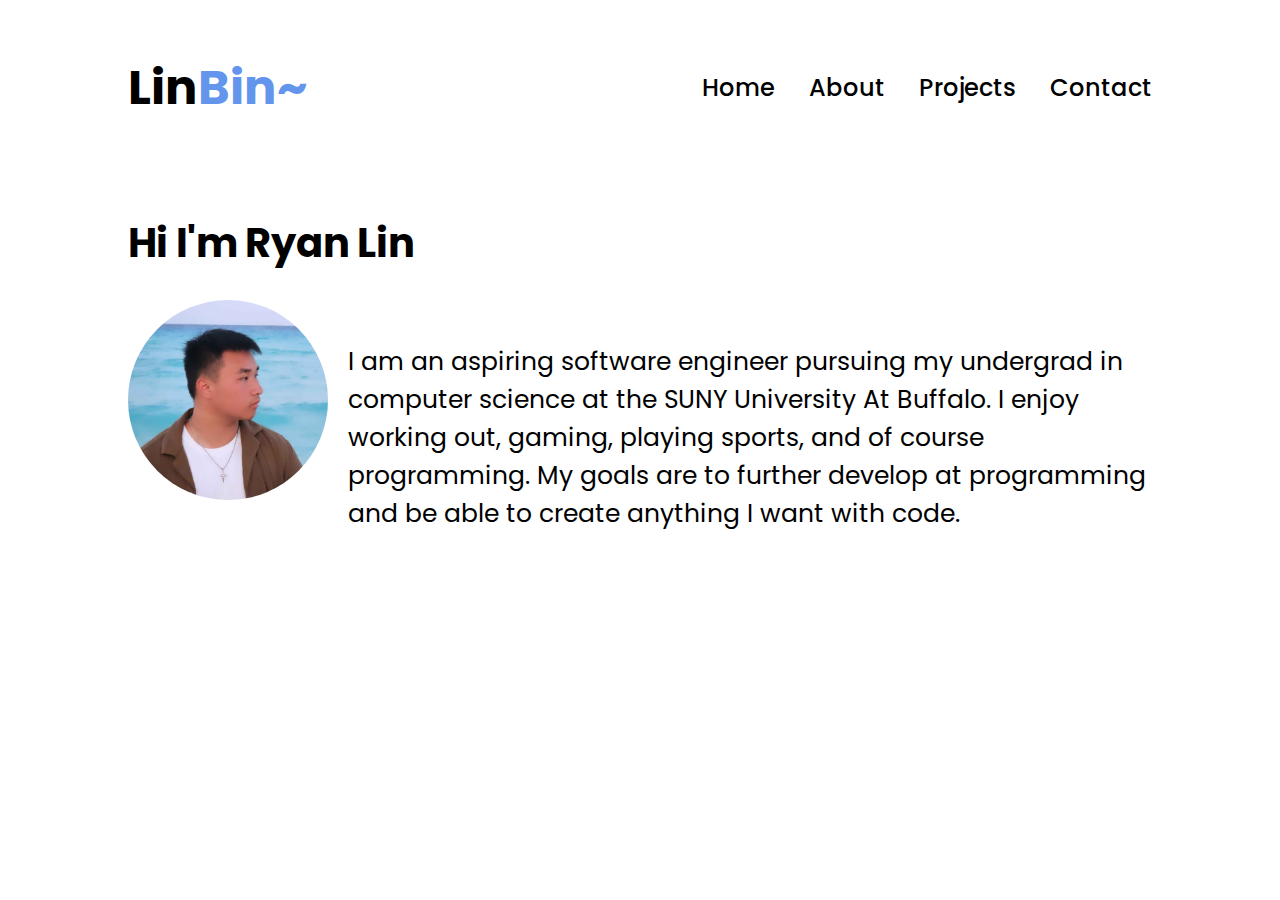
==== index.html @ 6389a58f "added an about me" ====
<!DOCTYPE html>
<html lang="en">
<head>
    <meta charset="UTF-8">
    <title>LinBin - Personal Website</title>
    <link rel="preconnect" href="https://fonts.googleapis.com">
    <link rel="preconnect" href="https://fonts.gstatic.com" crossorigin>
    <link href="https://fonts.googleapis.com/css2?family=Poppins:ital,wght@0,100;0,200;0,300;0,400;0,500;0,600;0,700;0,800;0,900;1,100;1,200;1,300;1,400;1,500;1,600;1,700;1,800;1,900&display=swap" rel="stylesheet">
    <link href="style.css" rel="stylesheet">
</head>
<body id="home">
    <header>
        <h1 class="logo">Lin<span id="creative">Bin~</span></h1>
        <nav class="navbar">
            <a href="#home">Home</a>
            <a href="#about">About</a>
            <a>Projects</a>
            <a>Contact</a>
        </nav>
    </header>
    <div id="about">
        <h1>Hi I'm Ryan Lin</h1>
        <img src="./images/me.jpg" alt="Ryan Lin" height="200px">
        <p>I am an aspiring software engineer pursuing my undergrad in computer science at the SUNY University At Buffalo.
            I enjoy working out, gaming, playing sports, and of course programming. My goals are to further develop at programming
            and be able to create anything I want with code.
        </p>
    </div>
</body>
</html>
---- style.css ----
*{
    font-family:"Poppins",serif;
}
body{
    padding:0;
    margin:0;
}
header{
    display:flex;
    justify-content: space-between;
    padding:20px 10%;
}
#creative {
    color:cornflowerblue;
}
.logo {
    font-size:3rem;
    
}
.navbar{
    margin:50px 0 50px 0;
}
.navbar a{
    color:black;
    margin-left:30px;
    font-size:24px;
    font-weight:500;
    text-decoration: none;
    transition:.3s;
}
.navbar a:hover{
    color: cornflowerblue;
}
#about{
    padding:10px 10%;
}
#about h1{
    font-size:40px;
}
#about p{
    font-size:25px;
    margin:70px 0px 70px 0px;
}
#about img {
    border-radius:50%;
    margin-right:20px;
    float:left;
}
#contact{
    padding:10px 15%;
}
.contact-links{
    list-style-type: none;
    float:left;
    
}
.contact-links li{
    display:inline-block;
    padding:14px 16px;
}
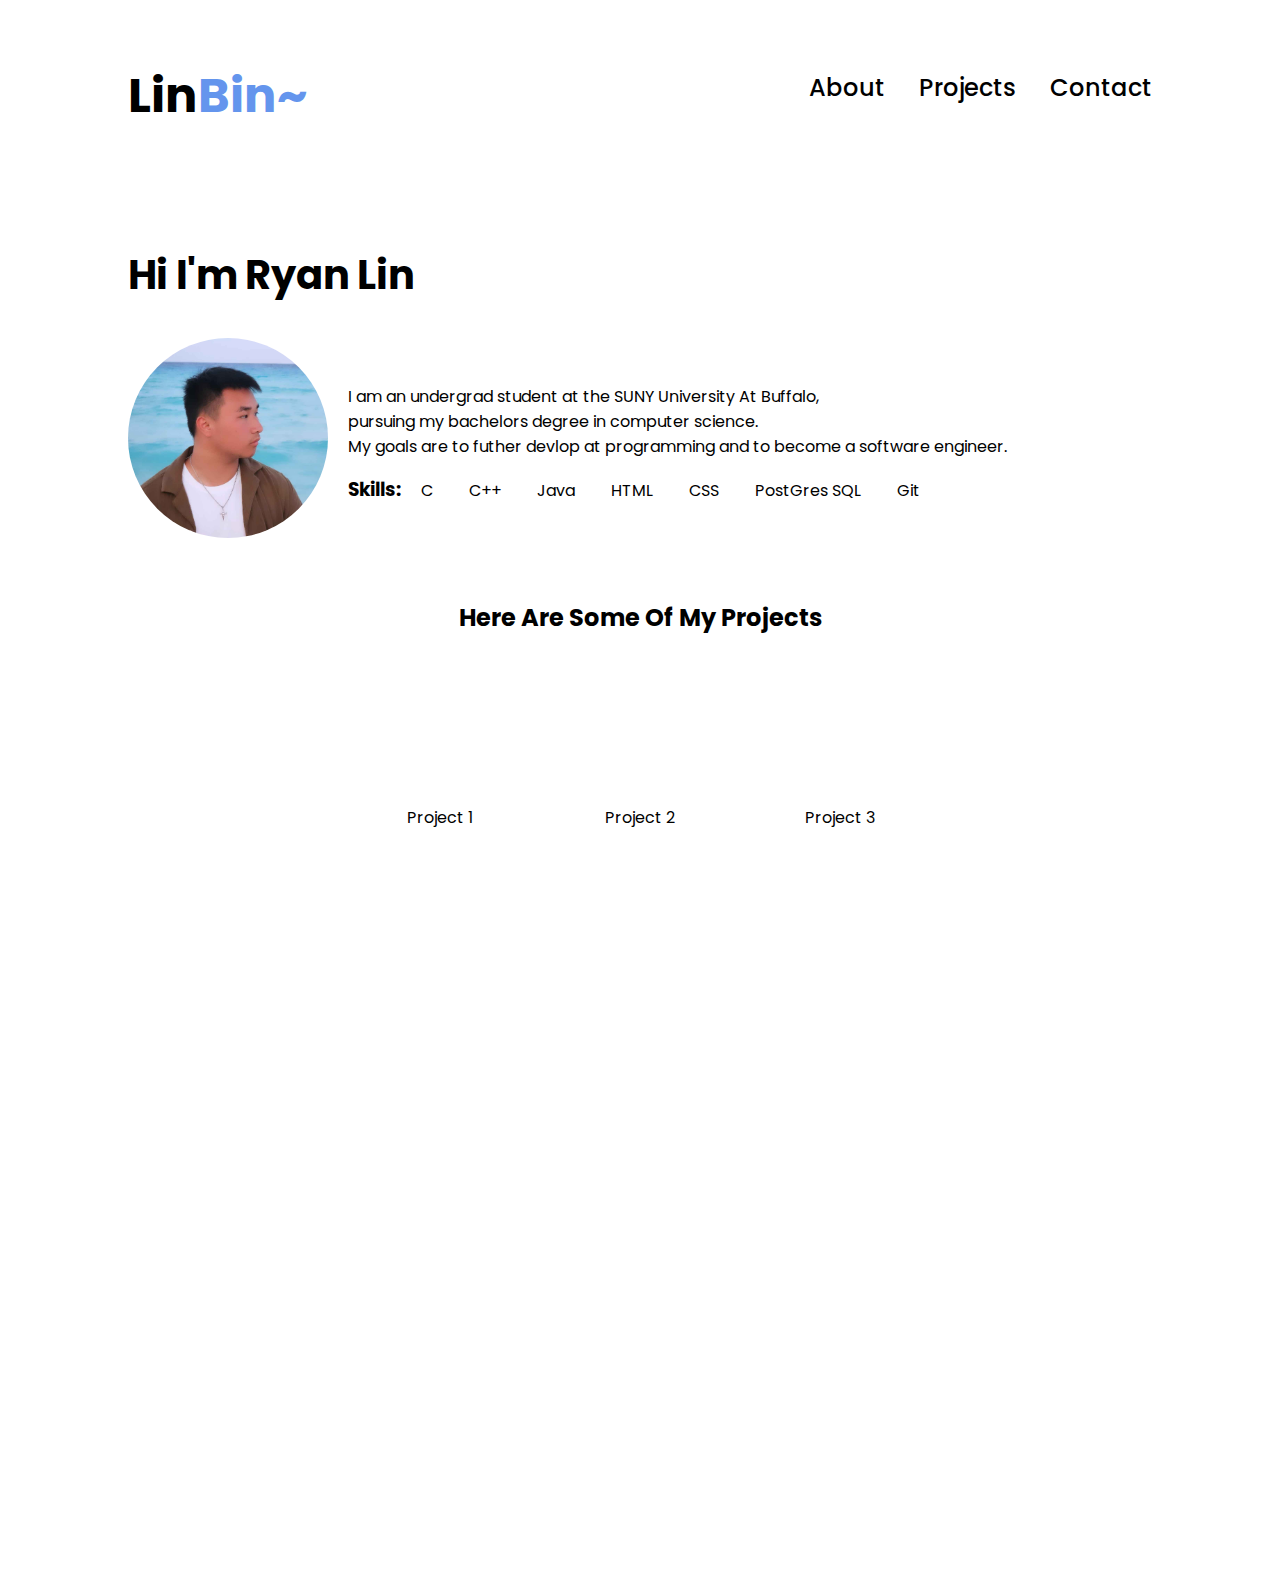
==== commit 651551dd: "finished about section, working on projects" ====
--- a/index.html
+++ b/index.html
@@ -8,23 +8,46 @@
     <link href="https://fonts.googleapis.com/css2?family=Poppins:ital,wght@0,100;0,200;0,300;0,400;0,500;0,600;0,700;0,800;0,900;1,100;1,200;1,300;1,400;1,500;1,600;1,700;1,800;1,900&display=swap" rel="stylesheet">
     <link href="style.css" rel="stylesheet">
 </head>
-<body id="home">
-    <header>
-        <h1 class="logo">Lin<span id="creative">Bin~</span></h1>
+<body>
+    <header class="align">
+        <h2 id="logo">Lin<span id="creative">Bin~</span></h1>
         <nav class="navbar">
-            <a href="#home">Home</a>
             <a href="#about">About</a>
             <a>Projects</a>
             <a>Contact</a>
         </nav>
     </header>
-    <div id="about">
-        <h1>Hi I'm Ryan Lin</h1>
-        <img src="./images/me.jpg" alt="Ryan Lin" height="200px">
-        <p>I am an aspiring software engineer pursuing my undergrad in computer science at the SUNY University At Buffalo.
-            I enjoy working out, gaming, playing sports, and of course programming. My goals are to further develop at programming
-            and be able to create anything I want with code.
-        </p>
-    </div>
+    <section id="about" class="align">
+            <h2>Hi I'm Ryan Lin</h2>
+            <img src="./images/me.jpg" alt="Ryan Lin" height="200px">
+        <div id="about-text">
+            <p>I am an undergrad student at the SUNY University At Buffalo,
+                <br>pursuing my bachelors degree in computer science.
+                <br>My goals are to futher devlop at programming and to become a software engineer.
+            </p>
+            <div id="skills">
+                <p><h3>Skills:</h3>   
+                    <li>C</li>
+                    <li>C++</li>
+                    <li>Java</li>
+                    <li>HTML</li>
+                    <li>CSS</li>
+                    <li>PostGres SQL</li>
+                    <li>Git</li>
+                </p>
+            </div>
+        </div>
+    </section>
+
+    <section id="projects" class="align">
+        <h2 class="align-text">Here Are Some Of My Projects</h2>
+        <div class="container">
+            <div class="project-container align-text">
+                <div>Project 1</div>
+                <div>Project 2</div>
+                <div>Project 3</div>
+            </div>
+        </div>
+    </section>
 </body>
 </html>--- a/style.css
+++ b/style.css
@@ -8,14 +8,15 @@
 header{
     display:flex;
     justify-content: space-between;
-    padding:20px 10%;
+}
+.align {
+    padding: 20px 10%;
 }
 #creative {
     color:cornflowerblue;
 }
-.logo {
+#logo {
     font-size:3rem;
-    
 }
 .navbar{
     margin:50px 0 50px 0;
@@ -31,30 +32,39 @@
 .navbar a:hover{
     color: cornflowerblue;
 }
-#about{
-    padding:10px 10%;
+#about {
+    margin-bottom: 20px;
 }
-#about h1{
+#about h2{
     font-size:40px;
-}
-#about p{
-    font-size:25px;
-    margin:70px 0px 70px 0px;
 }
 #about img {
     border-radius:50%;
     margin-right:20px;
     float:left;
 }
-#contact{
-    padding:10px 15%;
+#about-text{
+    padding-top: 30px;
 }
-.contact-links{
-    list-style-type: none;
-    float:left;
-    
+.align-text{
+    text-align:center;
 }
-.contact-links li{
-    display:inline-block;
+.container {
+    display:flex;
+    height:100vh;
+    justify-content:center;
+    align-items:center;
+}
+.project-container {
+    display:grid;
+    grid-template-columns: 200px 200px 200px;
+    grid-template-rows:200px 200px 200px;
+}
+#skills h3{
+    display:inline;
+}
+#skills li{
+    list-style: none;
+    display:inline;
     padding:14px 16px;
-}+}
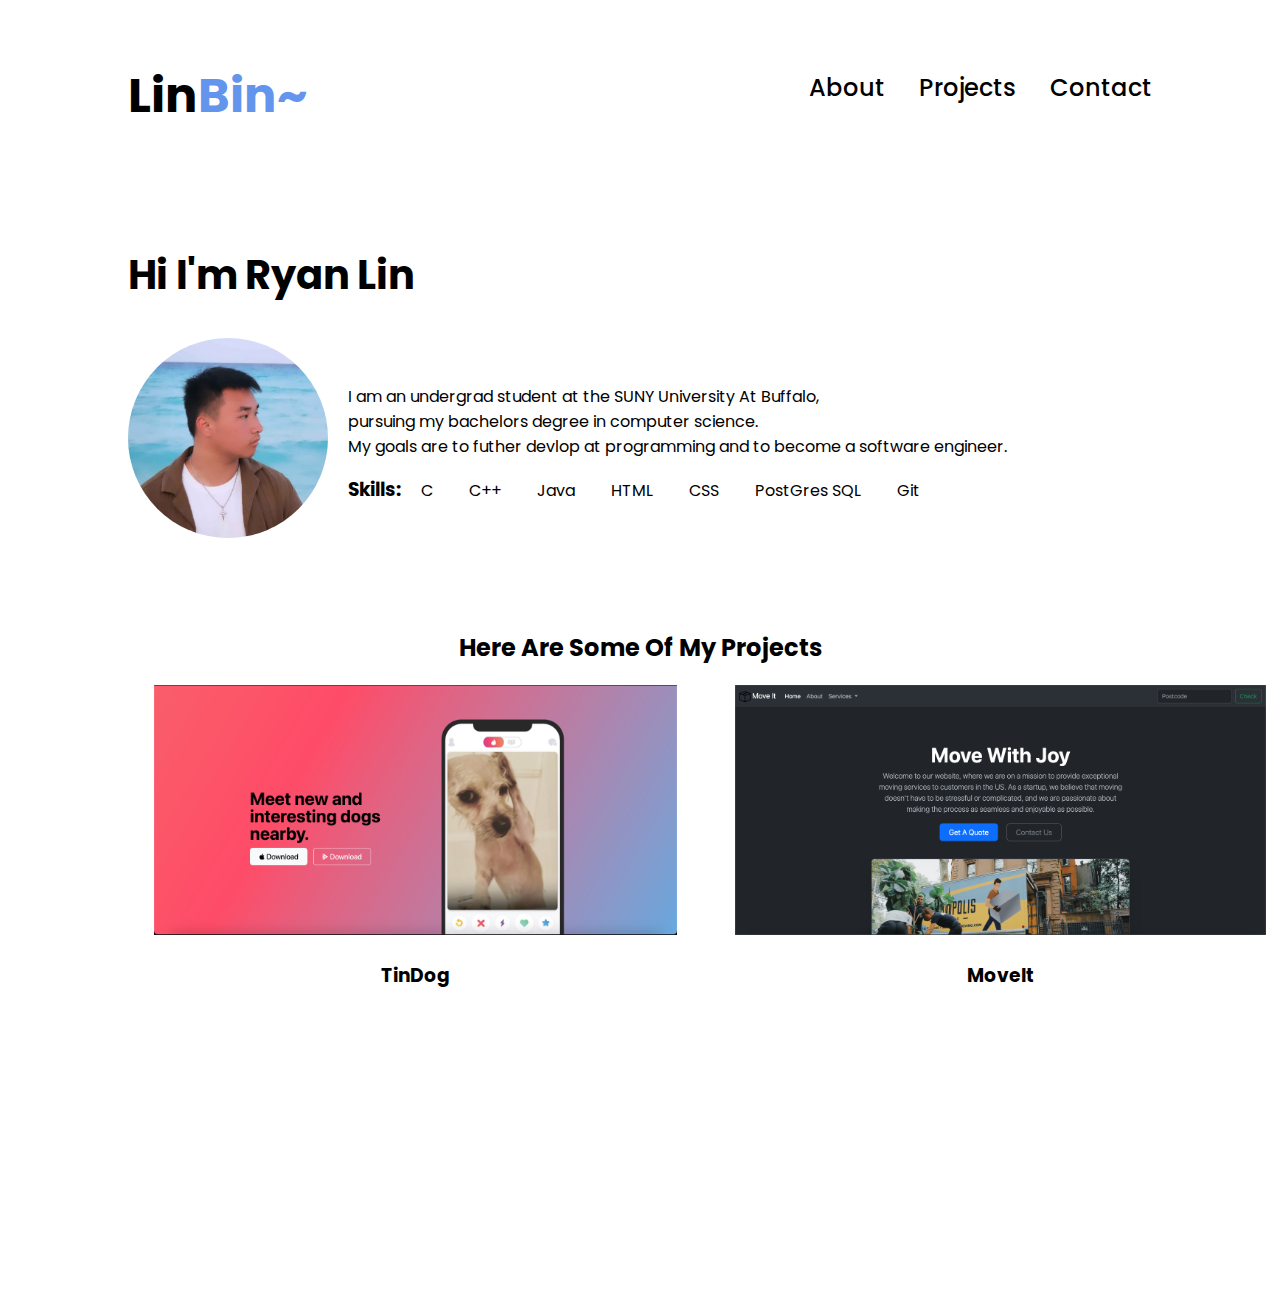
==== commit 7c99f4c9: "added tindog and move it" ====
--- a/index.html
+++ b/index.html
@@ -17,6 +17,7 @@
             <a>Contact</a>
         </nav>
     </header>
+
     <section id="about" class="align">
             <h2>Hi I'm Ryan Lin</h2>
             <img src="./images/me.jpg" alt="Ryan Lin" height="200px">
@@ -41,11 +42,16 @@
 
     <section id="projects" class="align">
         <h2 class="align-text">Here Are Some Of My Projects</h2>
-        <div class="container">
+        <div>
             <div class="project-container align-text">
-                <div>Project 1</div>
-                <div>Project 2</div>
-                <div>Project 3</div>
+                <div>
+                    <img src="./images/TinDog.png" alt="TinDog" height="250">
+                    <h3>TinDog</h3>
+                </div>
+                <div>
+                    <img src="./images/MoveIt.png" alt="MoveIt" height="250">
+                    <h3>MoveIt</h3>
+                </div>
             </div>
         </div>
     </section>
--- a/style.css
+++ b/style.css
@@ -5,12 +5,21 @@
     padding:0;
     margin:0;
 }
+.align-text{
+    text-align:center;
+}
 header{
     display:flex;
     justify-content: space-between;
 }
 .align {
     padding: 20px 10%;
+}
+.container {
+    display:flex;
+    height:100vh;
+    justify-content:center;
+    align-items:center;
 }
 #creative {
     color:cornflowerblue;
@@ -46,20 +55,6 @@
 #about-text{
     padding-top: 30px;
 }
-.align-text{
-    text-align:center;
-}
-.container {
-    display:flex;
-    height:100vh;
-    justify-content:center;
-    align-items:center;
-}
-.project-container {
-    display:grid;
-    grid-template-columns: 200px 200px 200px;
-    grid-template-rows:200px 200px 200px;
-}
 #skills h3{
     display:inline;
 }
@@ -68,3 +63,13 @@
     display:inline;
     padding:14px 16px;
 }
+#projects {
+    margin-top: 50px;
+}
+.project-container {
+    display:grid;
+    gap:10px;
+    grid-template-columns: 575px 575px;
+    grid-template-rows:300px 300px;
+}
+
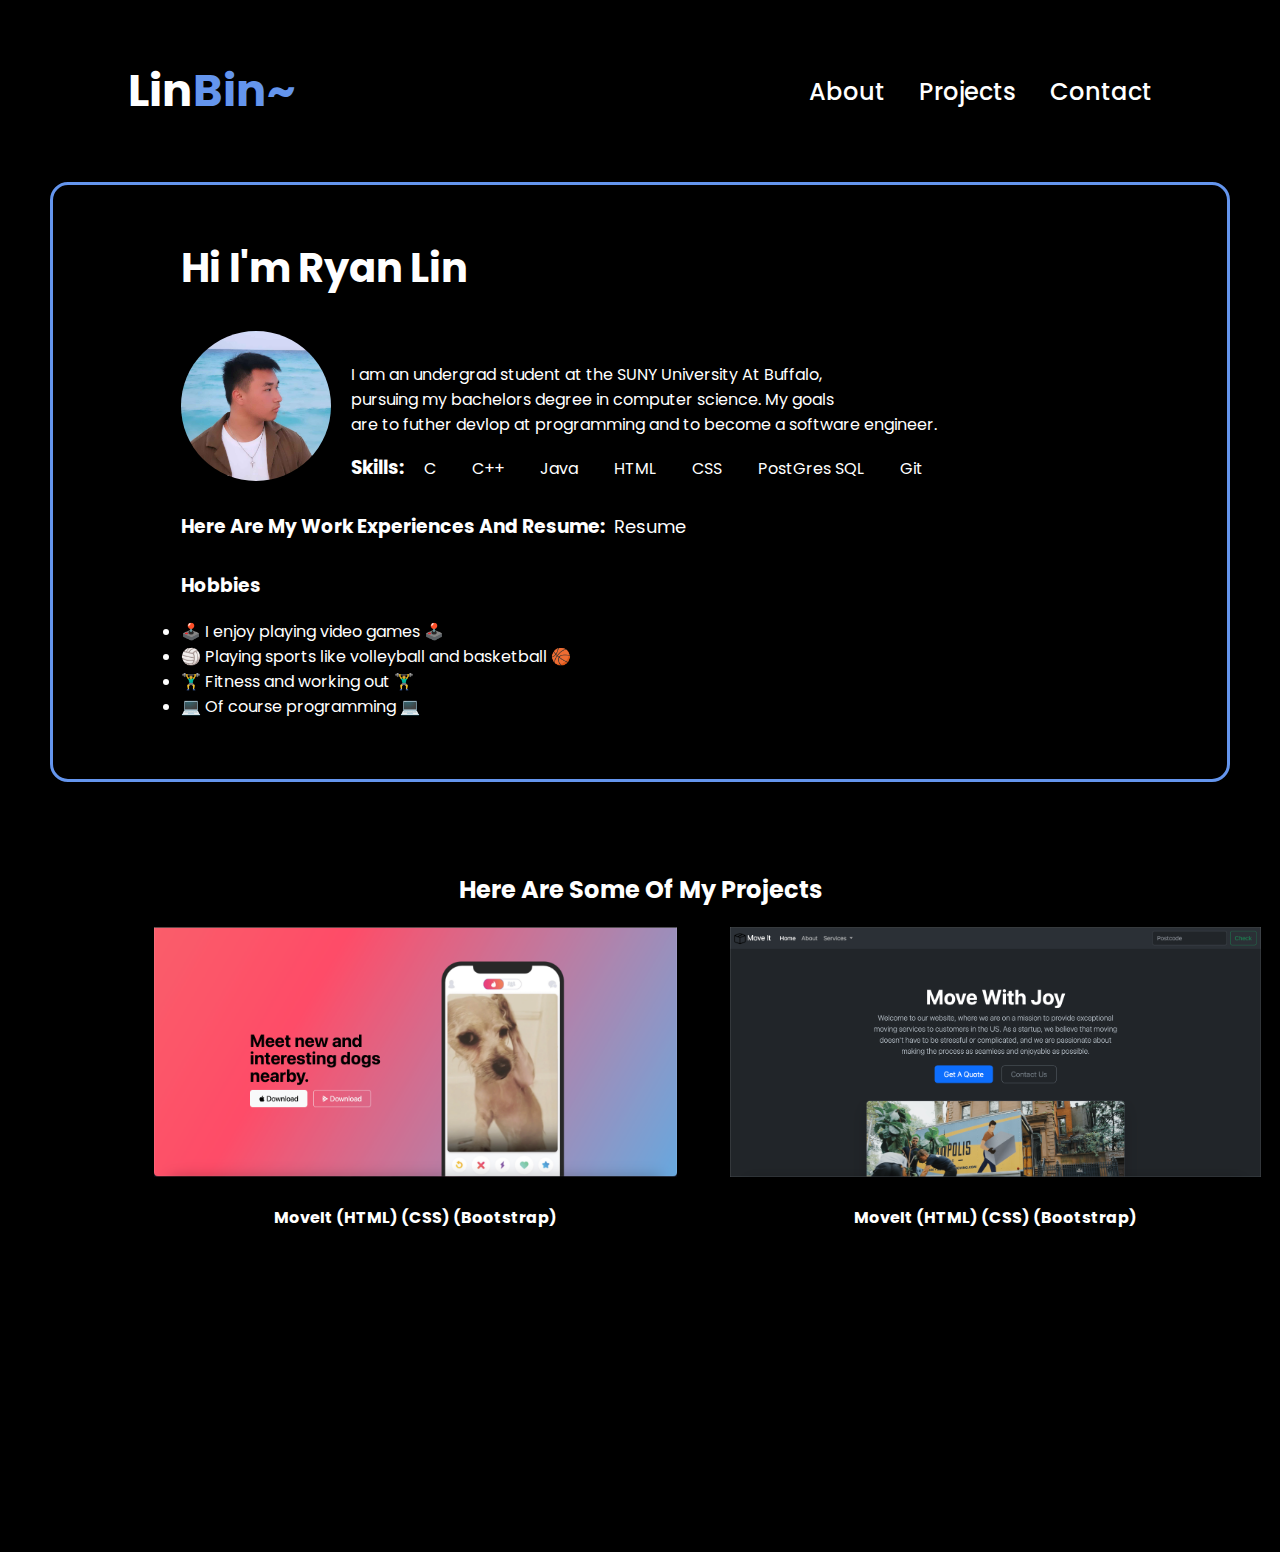
==== commit ed0fed01: "added more styling to the about me and added anchors to resume and mockprojects" ====
--- a/index.html
+++ b/index.html
@@ -10,24 +10,24 @@
 </head>
 <body>
     <header class="align">
-        <h2 id="logo">Lin<span id="creative">Bin~</span></h1>
+        <h2 id="logo">Lin<span id="creative">Bin~</span></h2>
         <nav class="navbar">
             <a href="#about">About</a>
-            <a>Projects</a>
+            <a href="#projects">Projects</a>
             <a>Contact</a>
         </nav>
     </header>
 
     <section id="about" class="align">
             <h2>Hi I'm Ryan Lin</h2>
-            <img src="./images/me.jpg" alt="Ryan Lin" height="200px">
+            <img src="./resources/me.jpg" alt="Ryan Lin" height="150px">
         <div id="about-text">
             <p>I am an undergrad student at the SUNY University At Buffalo,
-                <br>pursuing my bachelors degree in computer science.
-                <br>My goals are to futher devlop at programming and to become a software engineer.
+                <br>pursuing my bachelors degree in computer science. My goals 
+                <br>are to futher devlop at programming and to become a software engineer.
             </p>
             <div id="skills">
-                <p><h3>Skills:</h3>   
+                <p><h3 class="display-inline">Skills:</h3>   
                     <li>C</li>
                     <li>C++</li>
                     <li>Java</li>
@@ -38,6 +38,19 @@
                 </p>
             </div>
         </div>
+
+        <div id="resume" class="margin-top">
+            <h3 class="display-inline">Here Are My Work Experiences And Resume:</h3>
+            <a href="./resources/Ryan Lin.pdf" target="_blank">Resume</a>
+        </div>
+
+        <div id="hobbies" class="margin-top">
+            <h3>Hobbies</h3>
+            <li>🕹️ I enjoy playing video games 🕹️</li>
+            <li>🏐 Playing sports like volleyball and basketball 🏀</li>
+            <li>🏋️‍♂️ Fitness and working out 🏋️‍♂️</li>
+            <li>💻 Of course programming 💻</li>
+        </div>
     </section>
 
     <section id="projects" class="align">
@@ -45,12 +58,12 @@
         <div>
             <div class="project-container align-text">
                 <div>
-                    <img src="./images/TinDog.png" alt="TinDog" height="250">
-                    <h3>TinDog</h3>
+                    <img src="./resources/TinDog.png" alt="TinDog" height="250">
+                    <a id="tindog" href="./tindog/tinDog.html"><h4>MoveIt (HTML) (CSS) (Bootstrap)</h4></a>
                 </div>
                 <div>
-                    <img src="./images/MoveIt.png" alt="MoveIt" height="250">
-                    <h3>MoveIt</h3>
+                    <img src="./resources/MoveIt.png" alt="MoveIt" height="250">
+                    <a id="moveit" href="./moveIt/moveit.html"><h4>MoveIt (HTML) (CSS) (Bootstrap)</h4></a>
                 </div>
             </div>
         </div>
--- a/style.css
+++ b/style.css
@@ -4,6 +4,8 @@
 body{
     padding:0;
     margin:0;
+    background-color:black;
+    color:white;
 }
 .align-text{
     text-align:center;
@@ -21,28 +23,36 @@
     justify-content:center;
     align-items:center;
 }
+.display-inline{
+    display:inline;
+}
+.margin-top{
+    margin-top:30px;
+}
 #creative {
     color:cornflowerblue;
 }
 #logo {
-    font-size:3rem;
+    font-size:2.8rem;
 }
 .navbar{
-    margin:50px 0 50px 0;
+    margin:53.5px 0 53.5px 0;
 }
 .navbar a{
-    color:black;
+    color:white;
     margin-left:30px;
     font-size:24px;
     font-weight:500;
     text-decoration: none;
-    transition:.3s;
 }
 .navbar a:hover{
     color: cornflowerblue;
+    transition:.5s;
 }
 #about {
-    margin-bottom: 20px;
+    margin:0px 50px 0px 50px;
+    border:solid cornflowerblue;
+    border-radius:18px;
 }
 #about h2{
     font-size:40px;
@@ -53,23 +63,41 @@
     float:left;
 }
 #about-text{
-    padding-top: 30px;
-}
-#skills h3{
-    display:inline;
+    padding-top:15px;
 }
 #skills li{
     list-style: none;
     display:inline;
     padding:14px 16px;
 }
+#resume a{
+    color:white;
+    padding-left:5px;
+    font-size: 18px;
+    text-decoration:none;
+}
+#resume a:hover{
+    color:cornflowerblue;
+    transition:.5s;
+}
+#hobbies {
+    padding-bottom:40px;
+}
 #projects {
     margin-top: 50px;
 }
 .project-container {
     display:grid;
-    gap:10px;
+    gap:5px;
     grid-template-columns: 575px 575px;
     grid-template-rows:300px 300px;
 }
+#tindog,#moveit{
+    color:white;
+    text-decoration:none;
+}
+#tindog:hover,#moveit:hover{
+    color:cornflowerblue;
+    transition: .5s;
+}
 
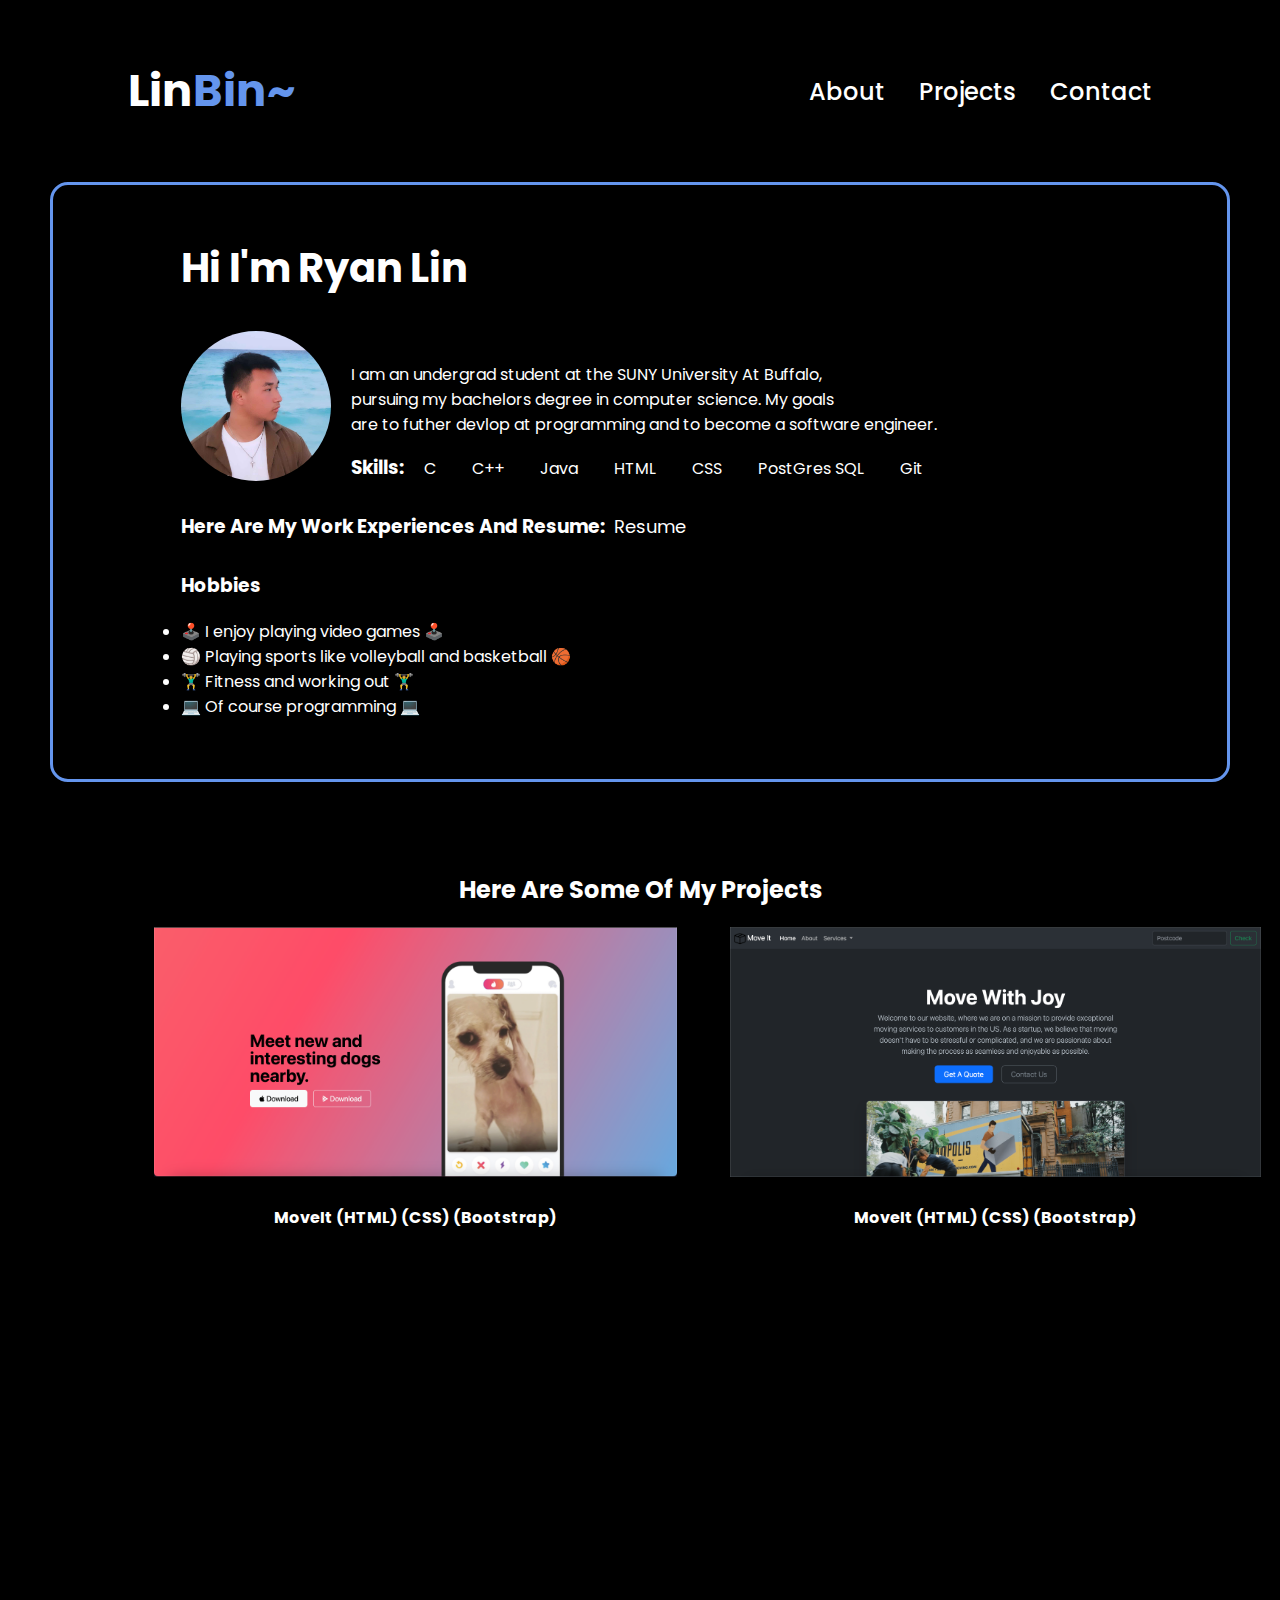
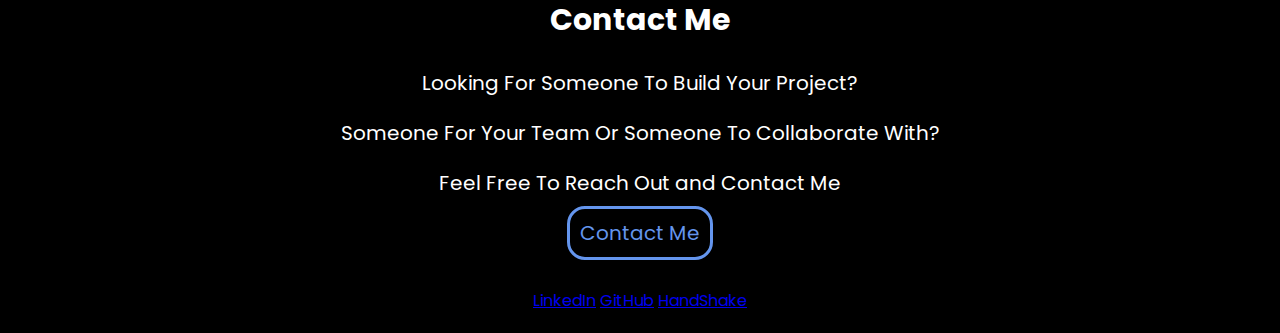
==== commit 6f12ca0e: "added a contact section and some more styling" ====
--- a/index.html
+++ b/index.html
@@ -14,7 +14,7 @@
         <nav class="navbar">
             <a href="#about">About</a>
             <a href="#projects">Projects</a>
-            <a>Contact</a>
+            <a href="#contact">Contact</a>
         </nav>
     </header>
 
@@ -68,5 +68,21 @@
             </div>
         </div>
     </section>
+
+    <section id="contact" class="align align-text">
+            <h2>Contact Me</h2>
+            <p>Looking For Someone To Build Your Project?</p>
+            <p>Someone For Your Team Or Someone To Collaborate With?</p>   
+            <p>Feel Free To Reach Out and Contact Me</p>
+            <a href="mailto:rlin16888888@gmail.com">Contact Me</a>
+    </section>
+
+    <section id="footer" class="align align-text">
+        <footer>
+            <a href="https://www.linkedin.com/in/ryan-lin-85506827a/" target="_blank">LinkedIn</a>
+            <a href="https://github.com/rlin1202" target="_blank">GitHub</a>
+            <a href="https://app.joinhandshake.com/profiles/56995325" target="_blank">HandShake</a>
+        </footer>
+    </section>
 </body>
 </html>--- a/style.css
+++ b/style.css
@@ -100,4 +100,20 @@
     color:cornflowerblue;
     transition: .5s;
 }
+#contact{
+    font-size:20px;
+}
+#contact a{
+    color:cornflowerblue;
+    text-decoration: none;
+    border:solid;
+    border-radius:18px;
+    margin-top:30px;
+    padding:10px;
+}
+#contact a:hover{
+    background-color: cornflowerblue;
+    color:white;
+    transition:.7s;
+}
 
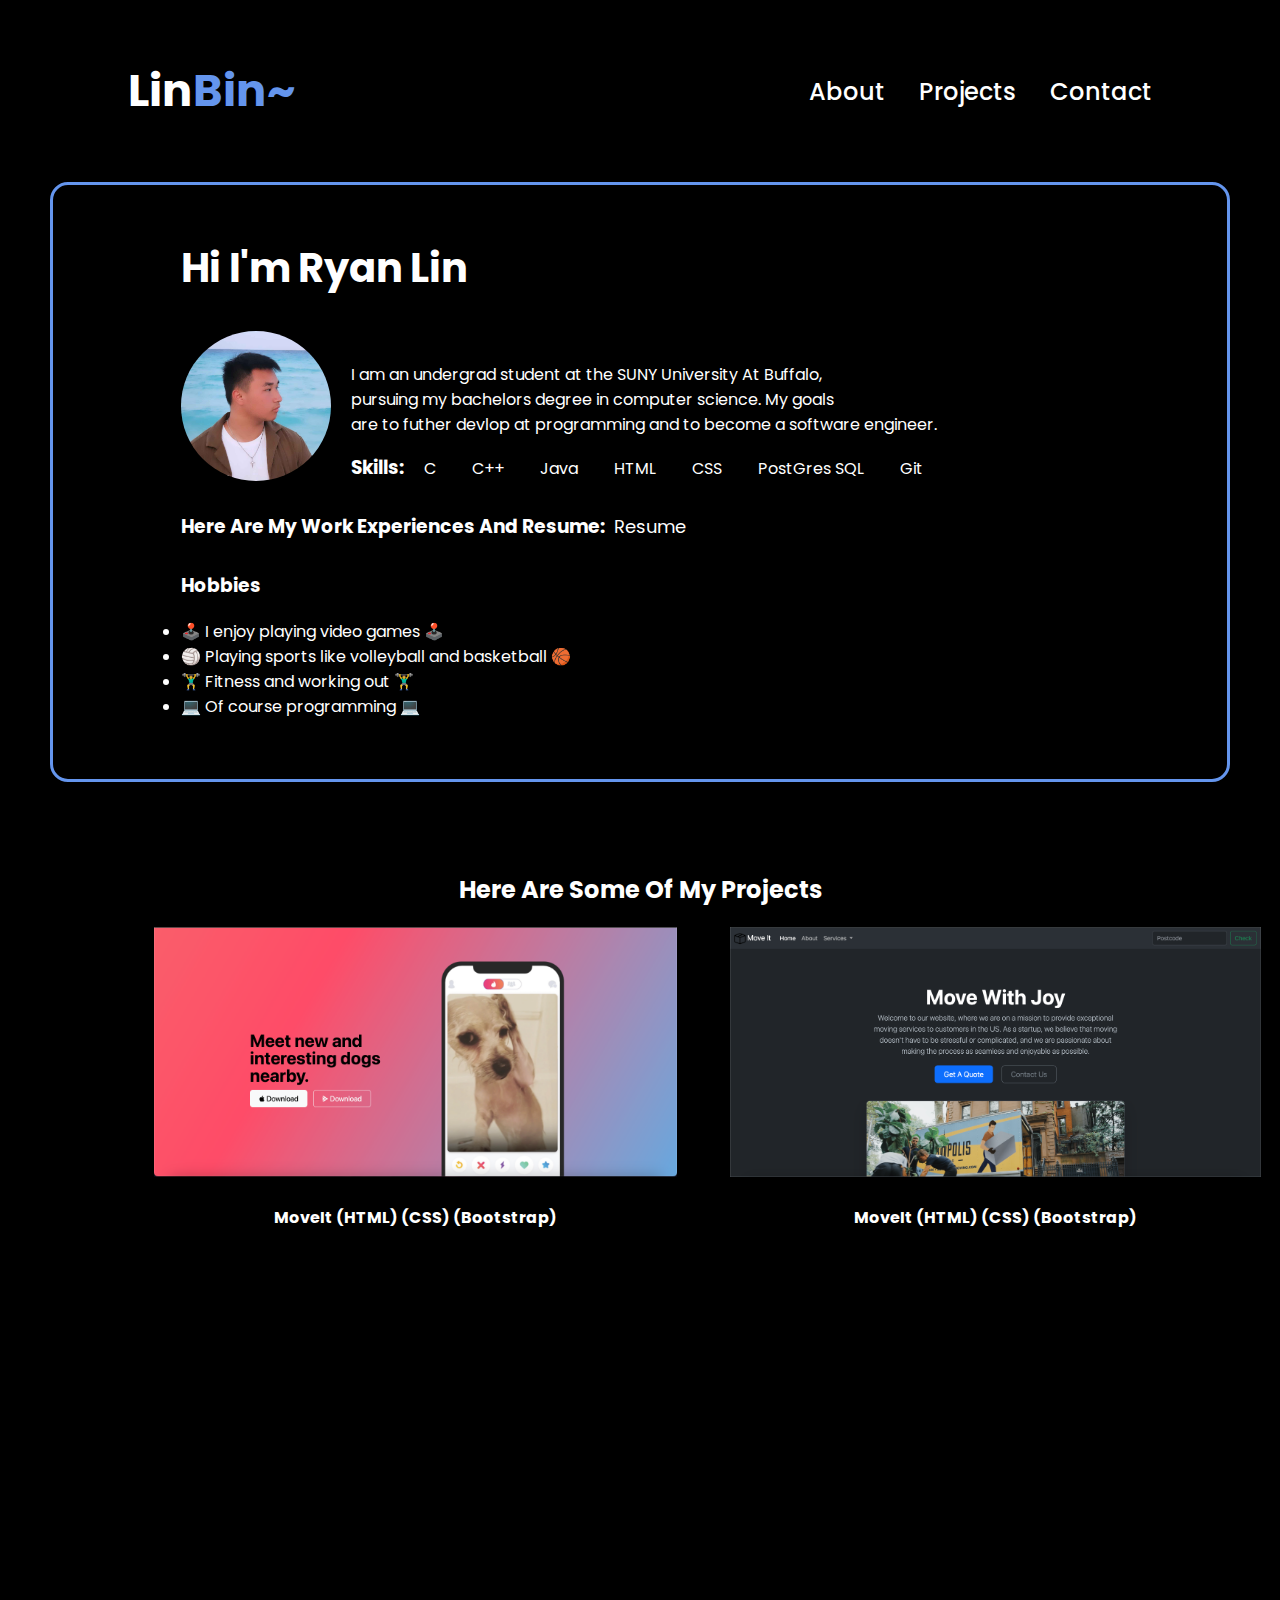
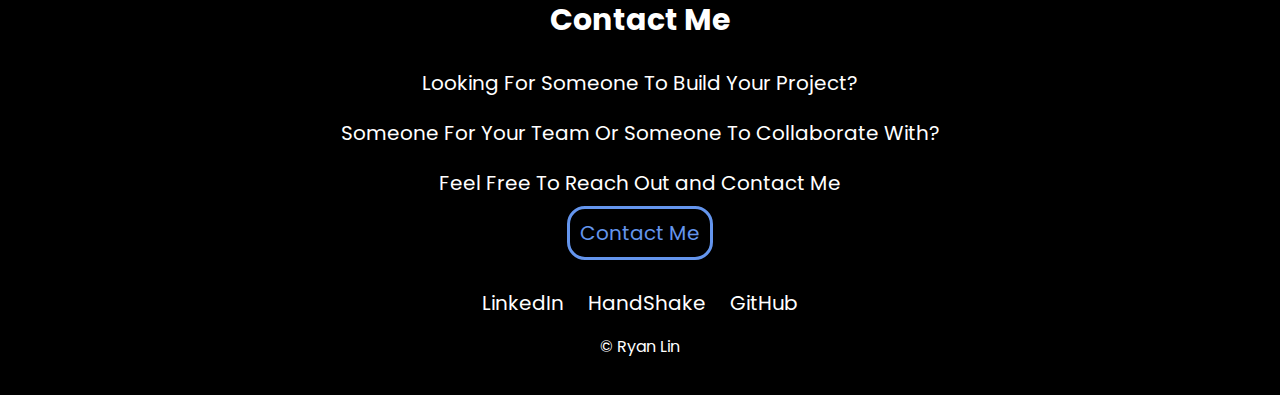
==== commit 41a6b961: "finished contact section, created a footer and finished styling" ====
--- a/index.html
+++ b/index.html
@@ -80,8 +80,9 @@
     <section id="footer" class="align align-text">
         <footer>
             <a href="https://www.linkedin.com/in/ryan-lin-85506827a/" target="_blank">LinkedIn</a>
+            <a href="https://app.joinhandshake.com/profiles/56995325" target="_blank">HandShake</a>
             <a href="https://github.com/rlin1202" target="_blank">GitHub</a>
-            <a href="https://app.joinhandshake.com/profiles/56995325" target="_blank">HandShake</a>
+            <p>© Ryan Lin</p>
         </footer>
     </section>
 </body>
--- a/style.css
+++ b/style.css
@@ -116,4 +116,14 @@
     color:white;
     transition:.7s;
 }
+#footer a{
+    padding:0px 10px;
+    font-size:20px;
+    text-decoration: none;
+    color:white;
+}
+#footer a:hover{
+    color:cornflowerblue;
+    transition:.7s;
+}
 
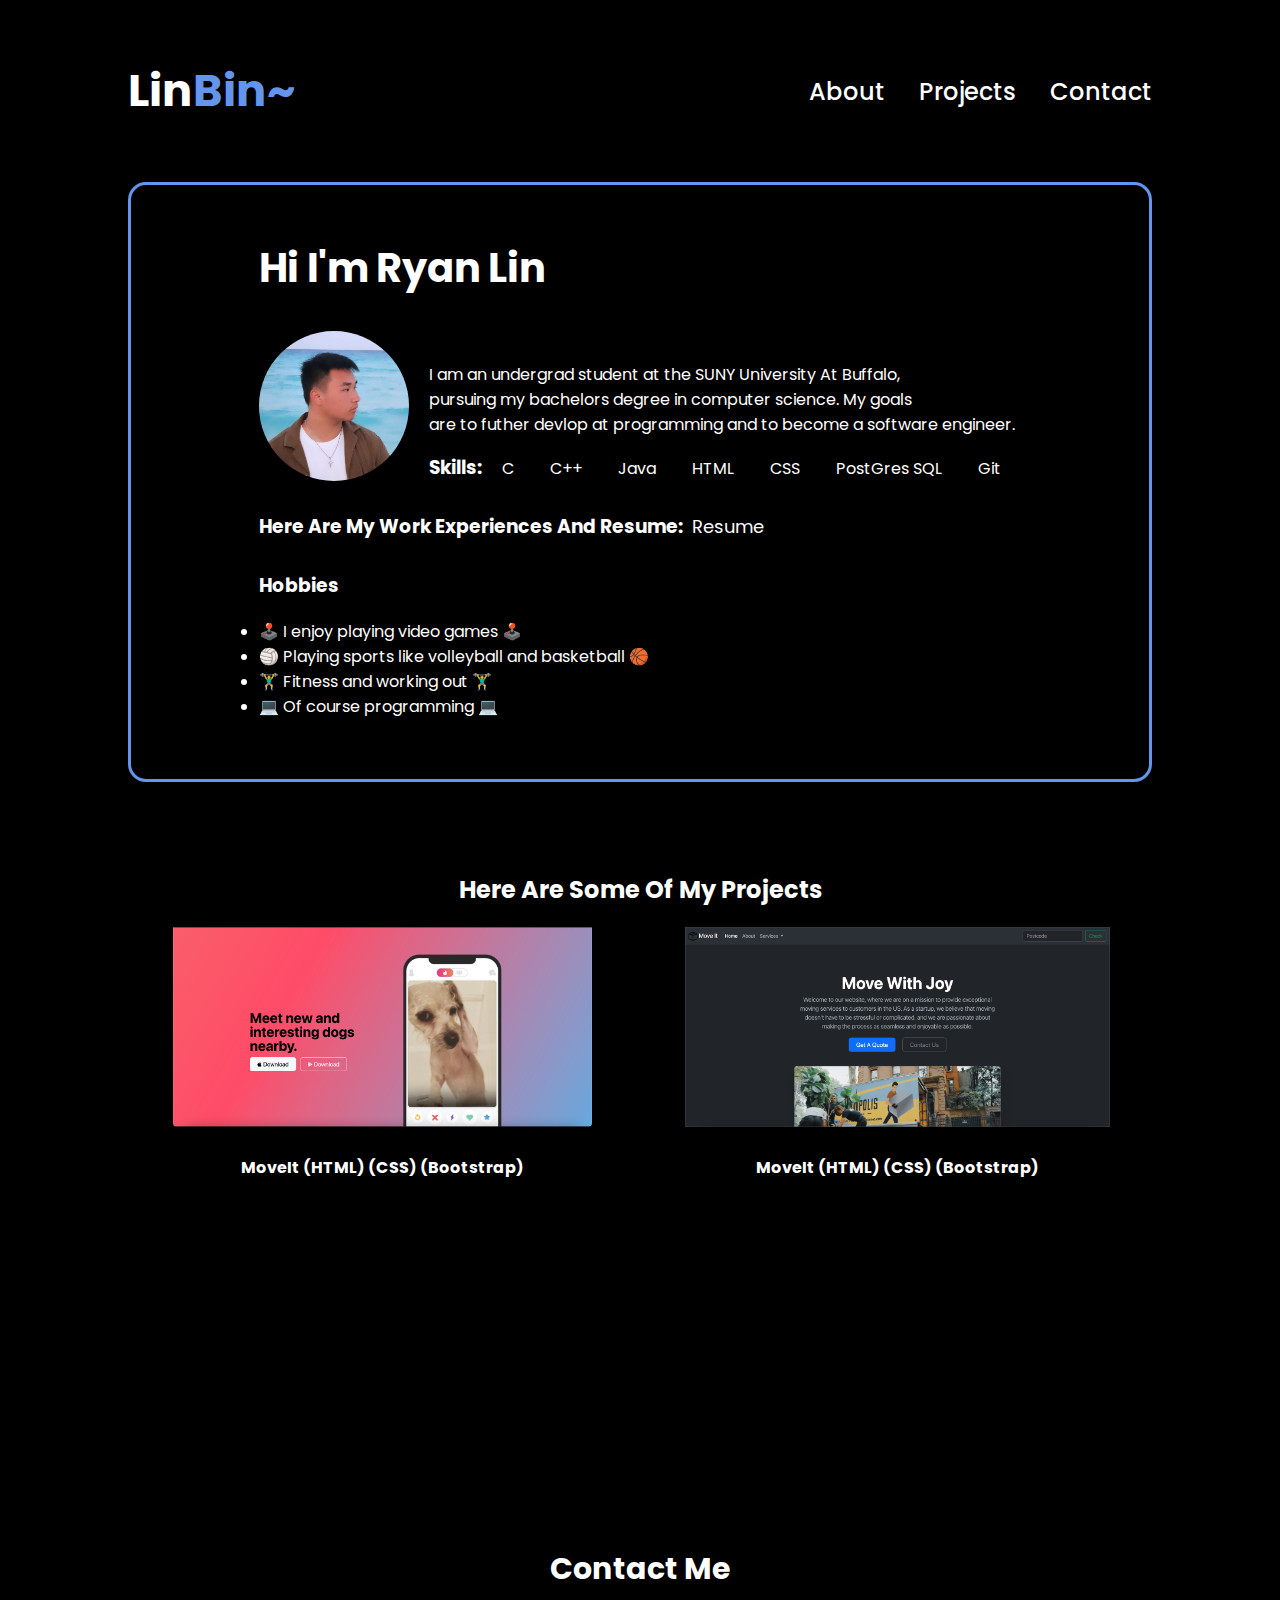
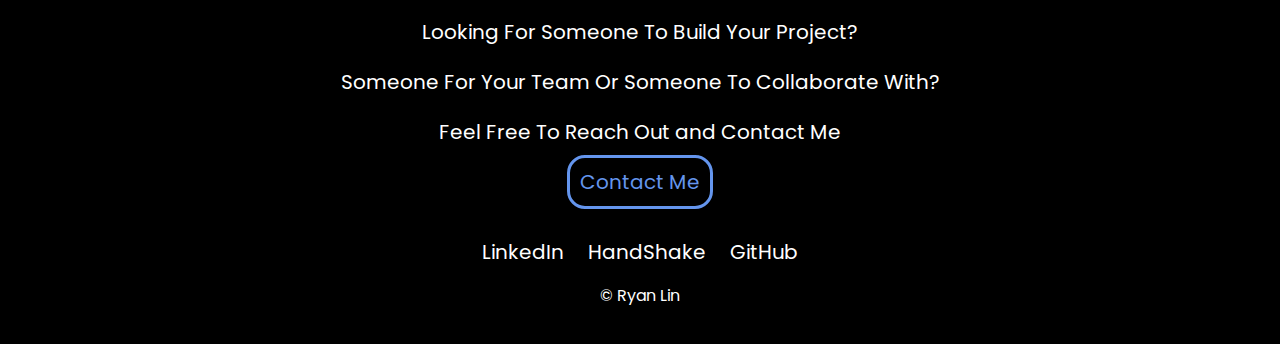
==== commit 2f3df66d: "working on making website more responsive" ====
--- a/index.html
+++ b/index.html
@@ -57,12 +57,12 @@
         <h2 class="align-text">Here Are Some Of My Projects</h2>
         <div>
             <div class="project-container align-text">
-                <div>
-                    <img src="./resources/TinDog.png" alt="TinDog" height="250">
+                <div class="projects tindog">
+                    <img src="./resources/TinDog.png" alt="TinDog" height="200">
                     <a id="tindog" href="./tindog/tinDog.html"><h4>MoveIt (HTML) (CSS) (Bootstrap)</h4></a>
                 </div>
-                <div>
-                    <img src="./resources/MoveIt.png" alt="MoveIt" height="250">
+                <div class="projects moveit">
+                    <img src="./resources/MoveIt.png" alt="MoveIt" height="200">
                     <a id="moveit" href="./moveIt/moveit.html"><h4>MoveIt (HTML) (CSS) (Bootstrap)</h4></a>
                 </div>
             </div>
--- a/style.css
+++ b/style.css
@@ -50,7 +50,7 @@
     transition:.5s;
 }
 #about {
-    margin:0px 50px 0px 50px;
+    margin:0px 10%;
     border:solid cornflowerblue;
     border-radius:18px;
 }
@@ -89,8 +89,8 @@
 .project-container {
     display:grid;
     gap:5px;
-    grid-template-columns: 575px 575px;
-    grid-template-rows:300px 300px;
+    grid-template-columns: 1fr 1fr;
+    grid-template-rows:1fr 1fr;
 }
 #tindog,#moveit{
     color:white;
@@ -125,5 +125,12 @@
 #footer a:hover{
     color:cornflowerblue;
     transition:.7s;
+    transition-timing-function: ease-in-out;
 }
-
+@media(max-width:600px)
+{
+    .grid-container{
+        grid-template-columns: 1fr;
+        grid-template-rows:1fr;
+    }
+}
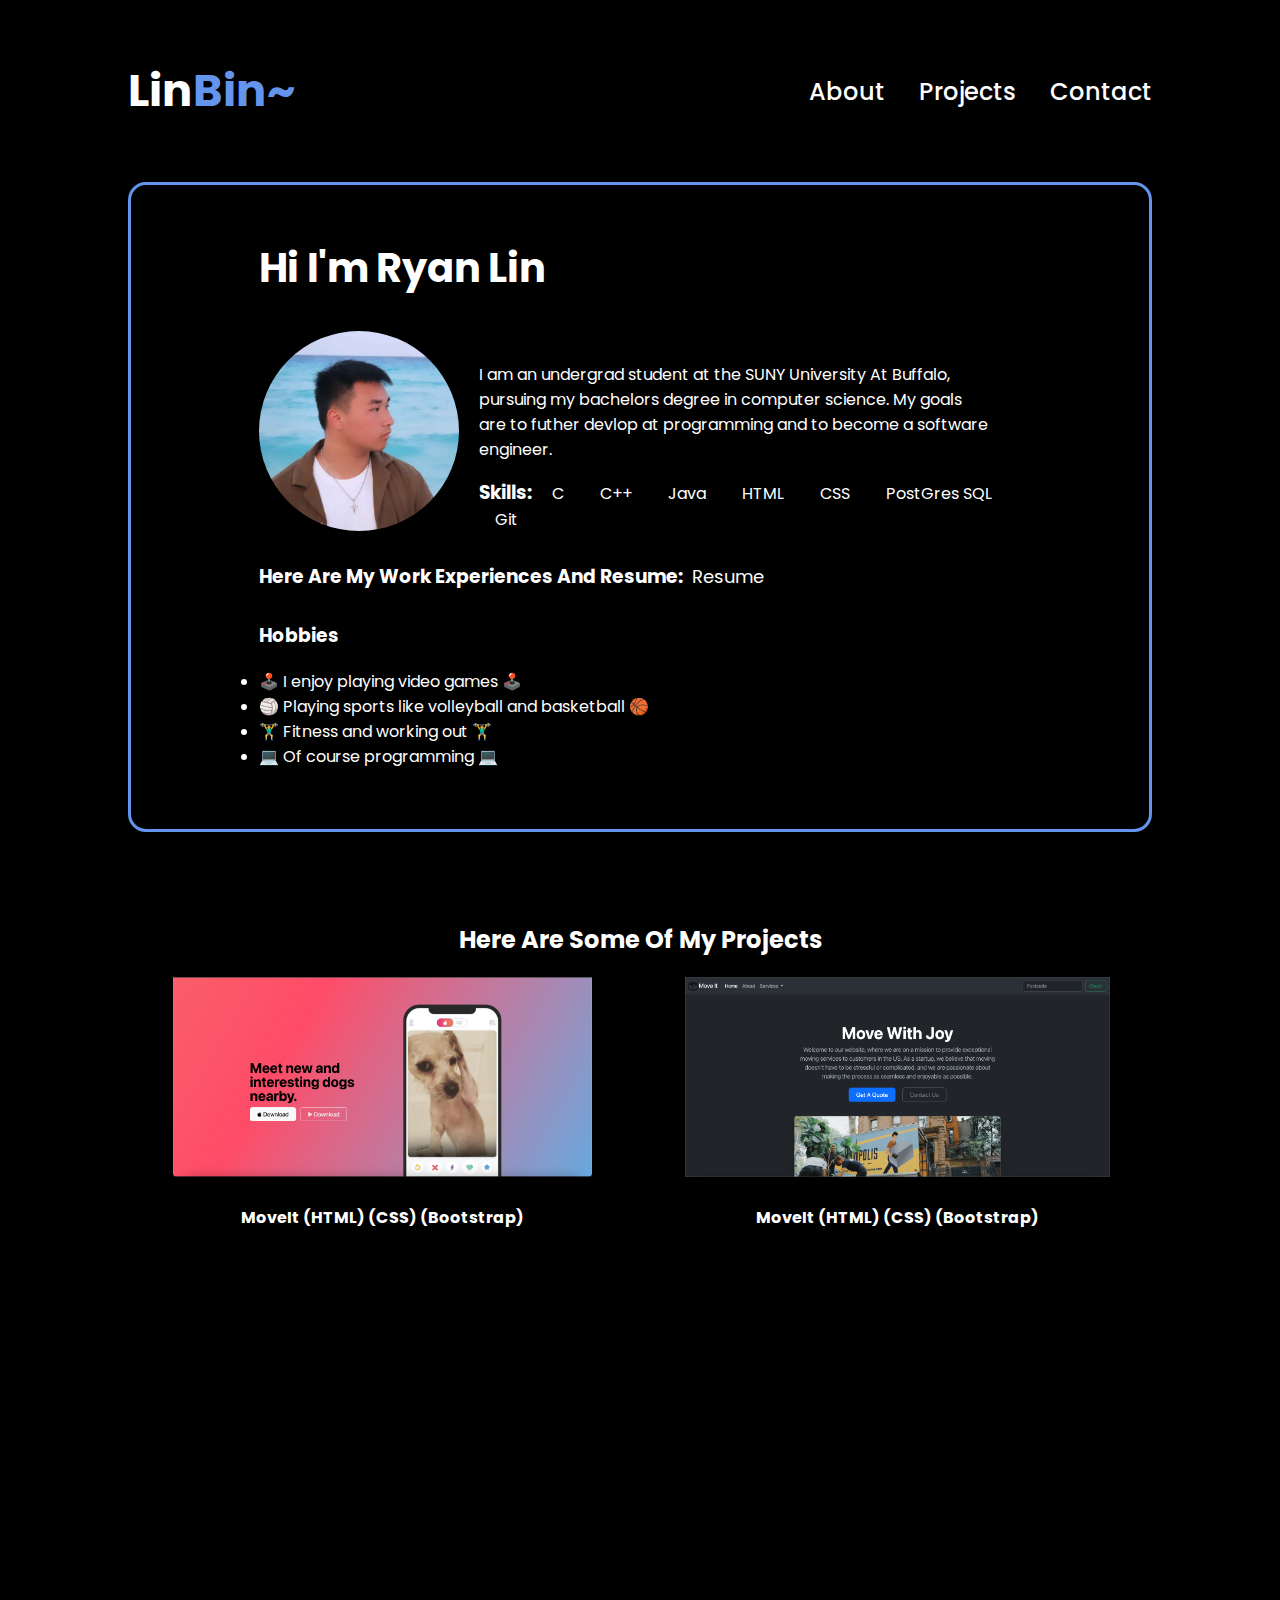
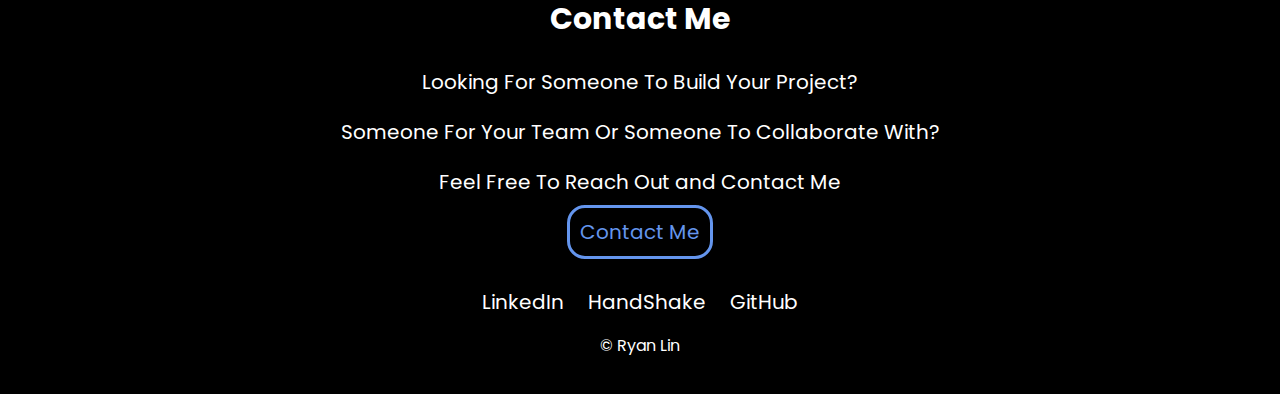
==== commit d9a1ccaa: "adjusted size of profile in about section" ====
--- a/index.html
+++ b/index.html
@@ -20,7 +20,7 @@
 
     <section id="about" class="align">
             <h2>Hi I'm Ryan Lin</h2>
-            <img src="./resources/me.jpg" alt="Ryan Lin" height="150px">
+            <img src="./resources/me.jpg" alt="Ryan Lin" height="200px">
         <div id="about-text">
             <p>I am an undergrad student at the SUNY University At Buffalo,
                 <br>pursuing my bachelors degree in computer science. My goals 
--- a/style.css
+++ b/style.css
@@ -36,7 +36,7 @@
     font-size:2.8rem;
 }
 .navbar{
-    margin:53.5px 0 53.5px 0;
+    margin:53.5px 0;
 }
 .navbar a{
     color:white;
